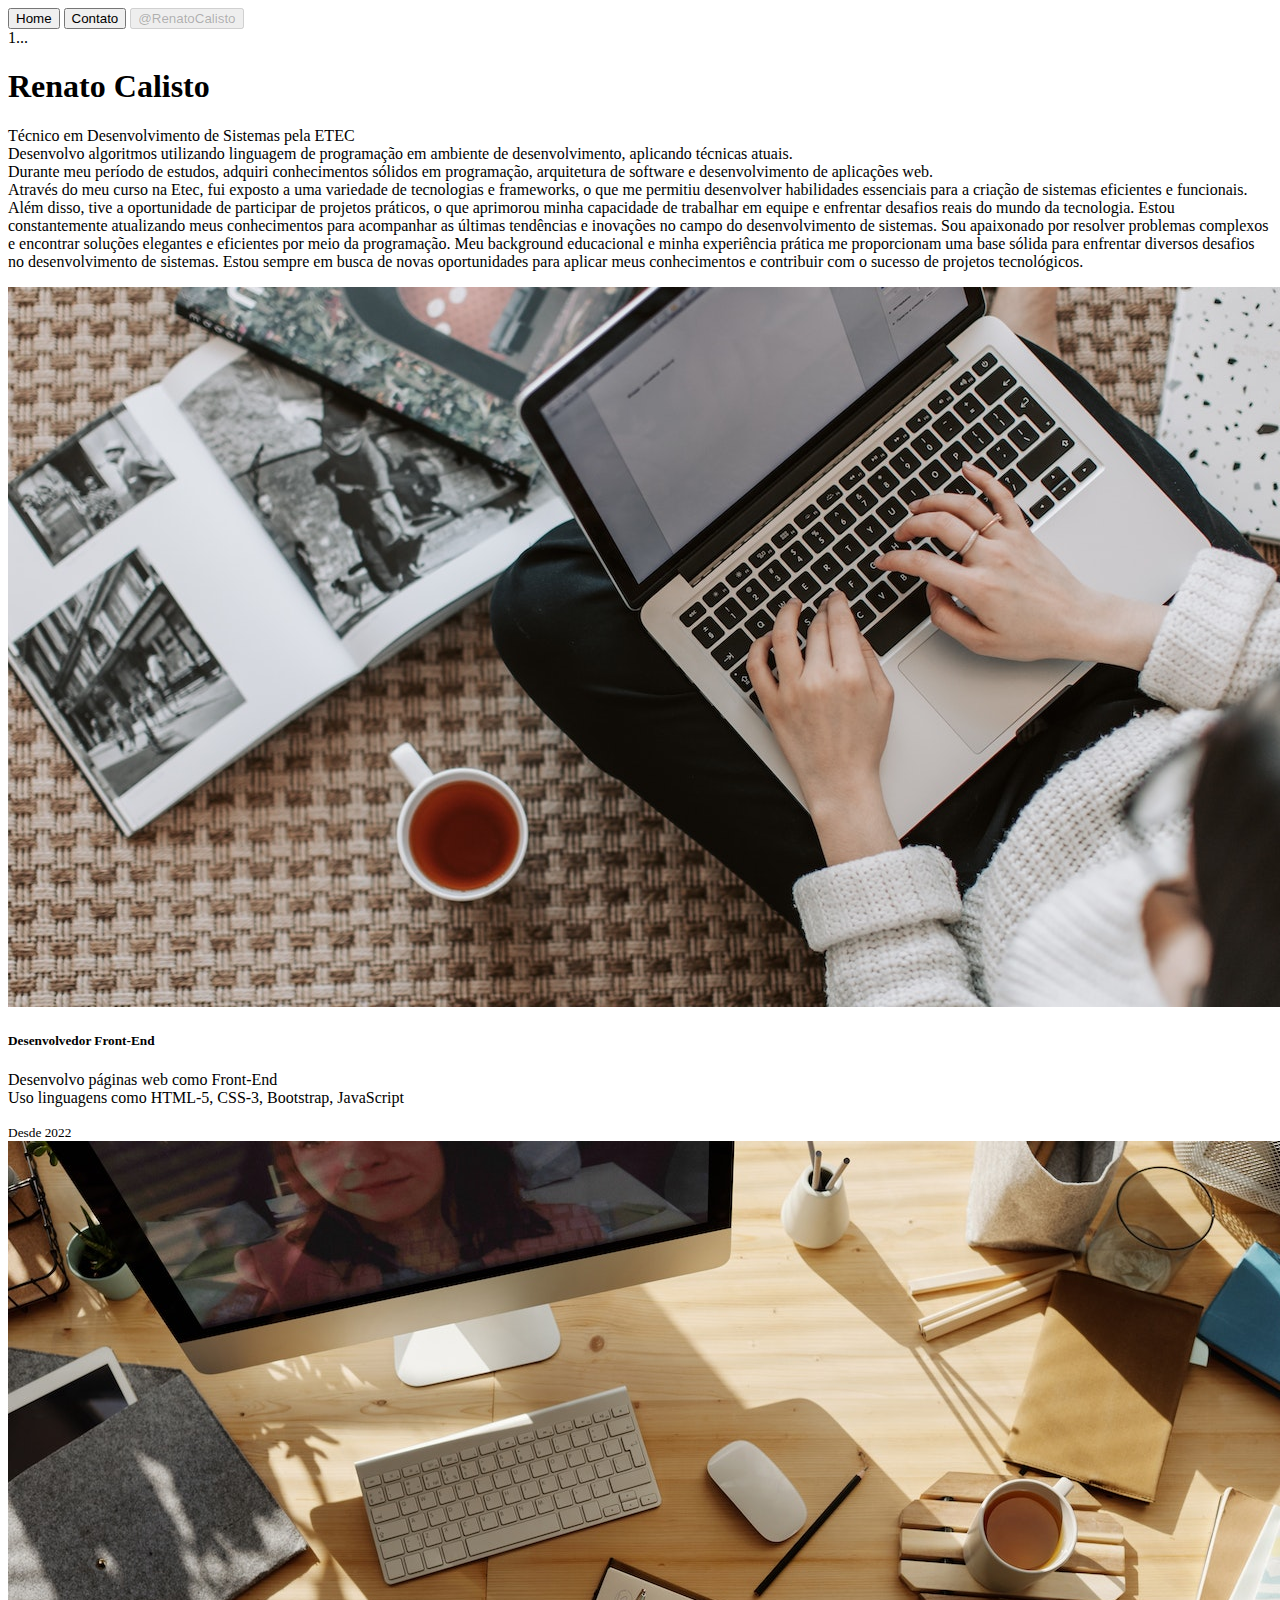
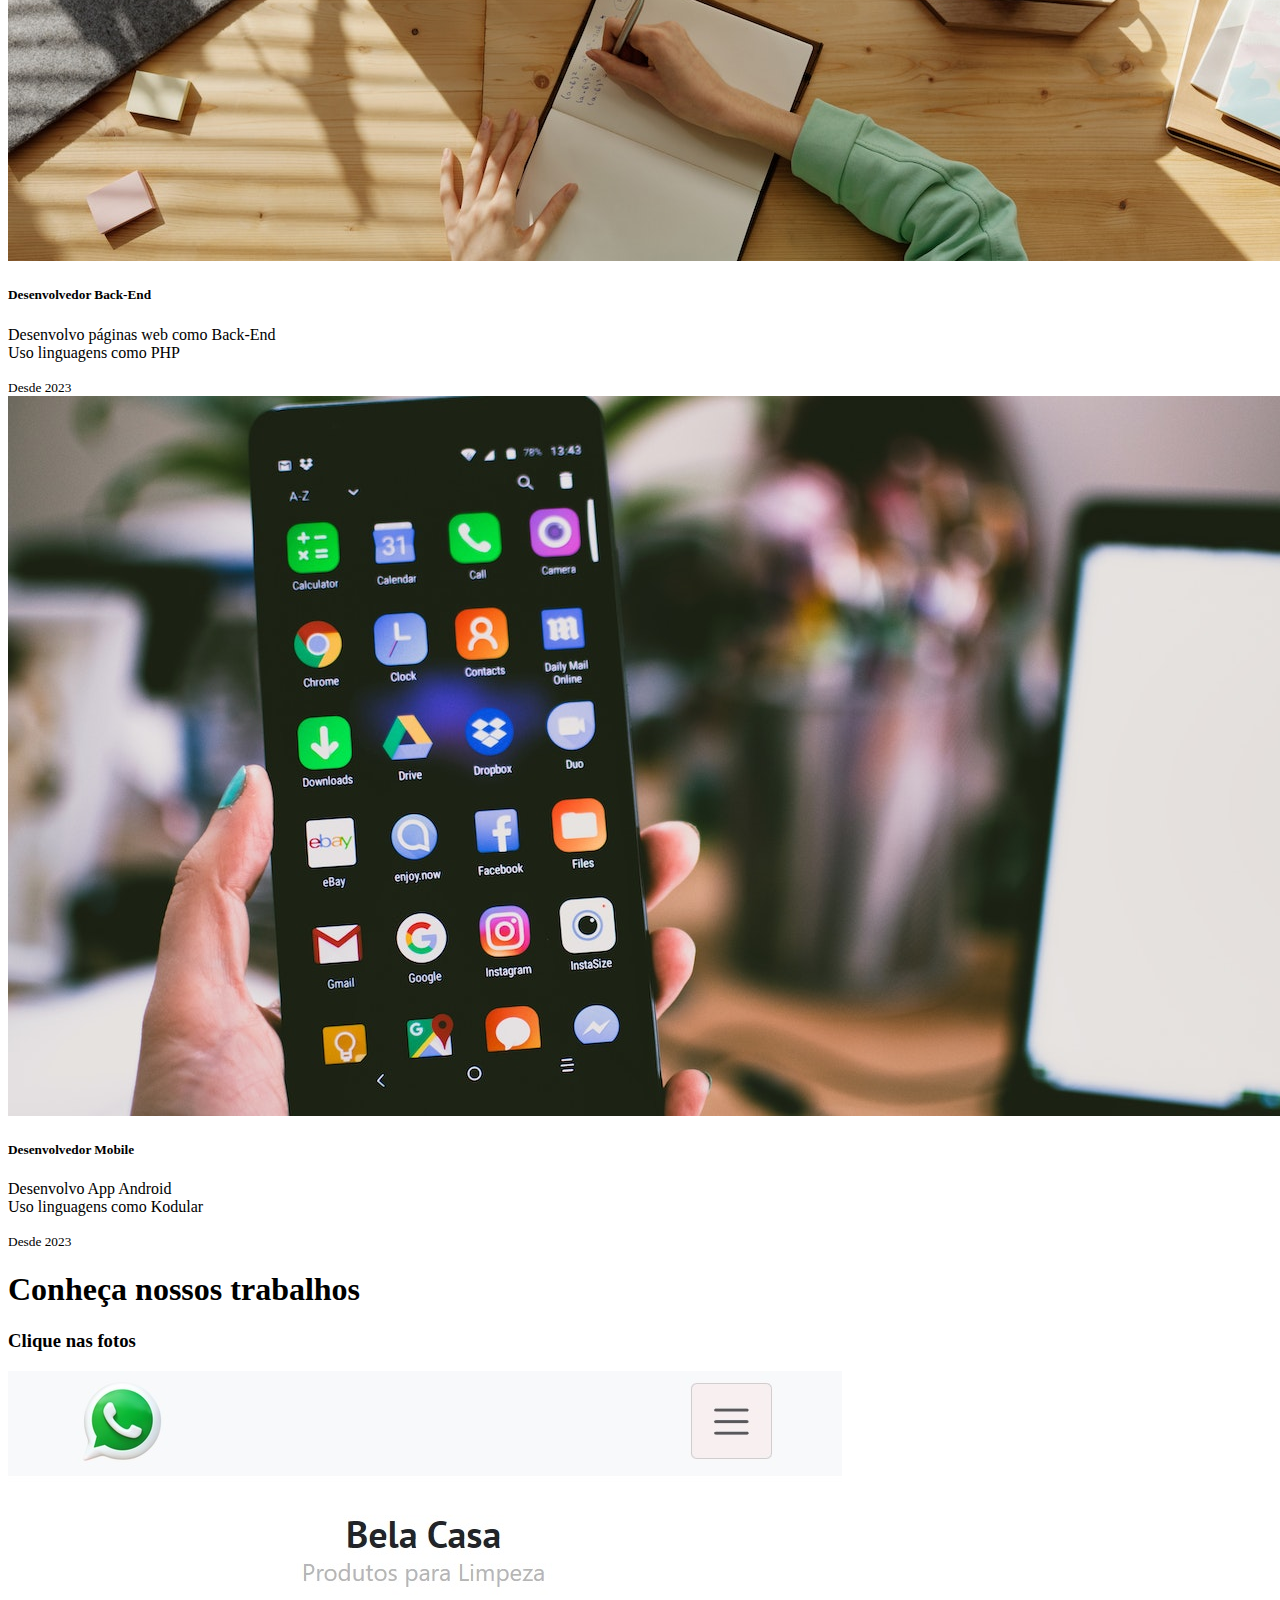
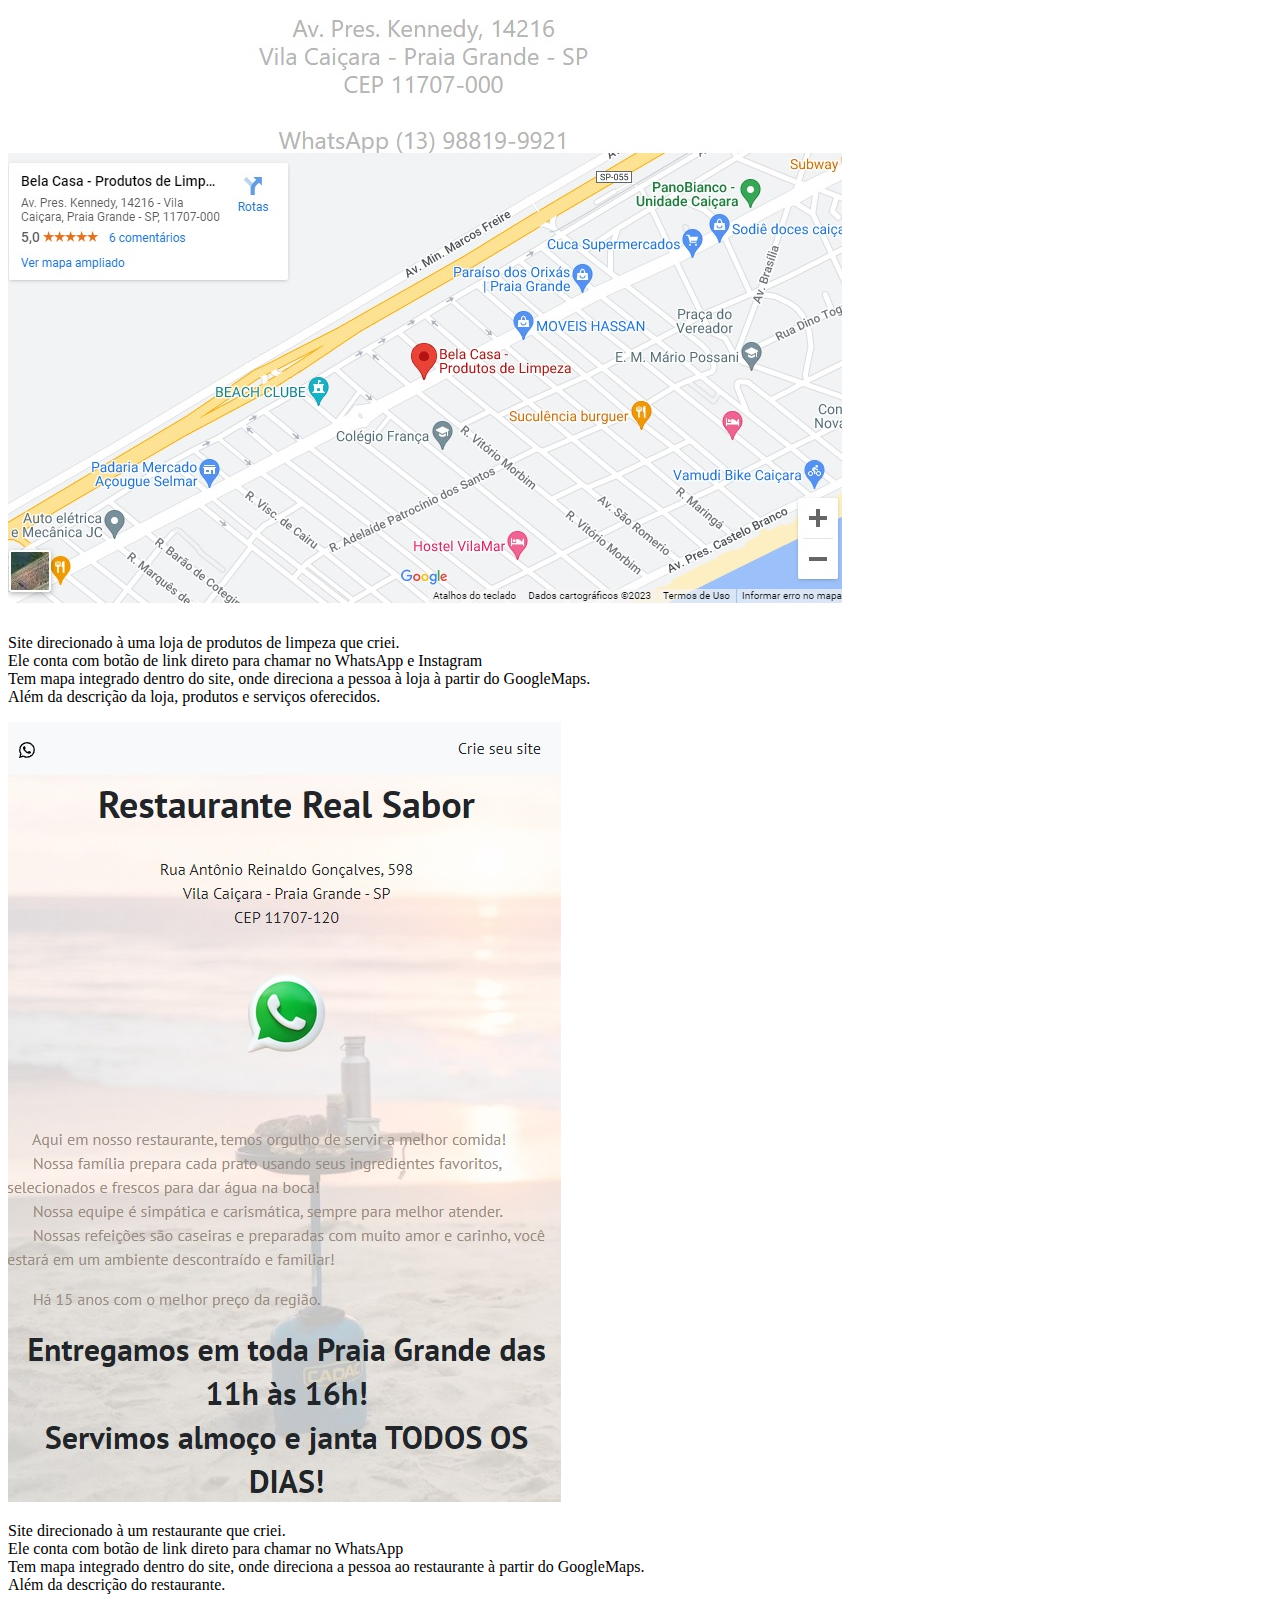
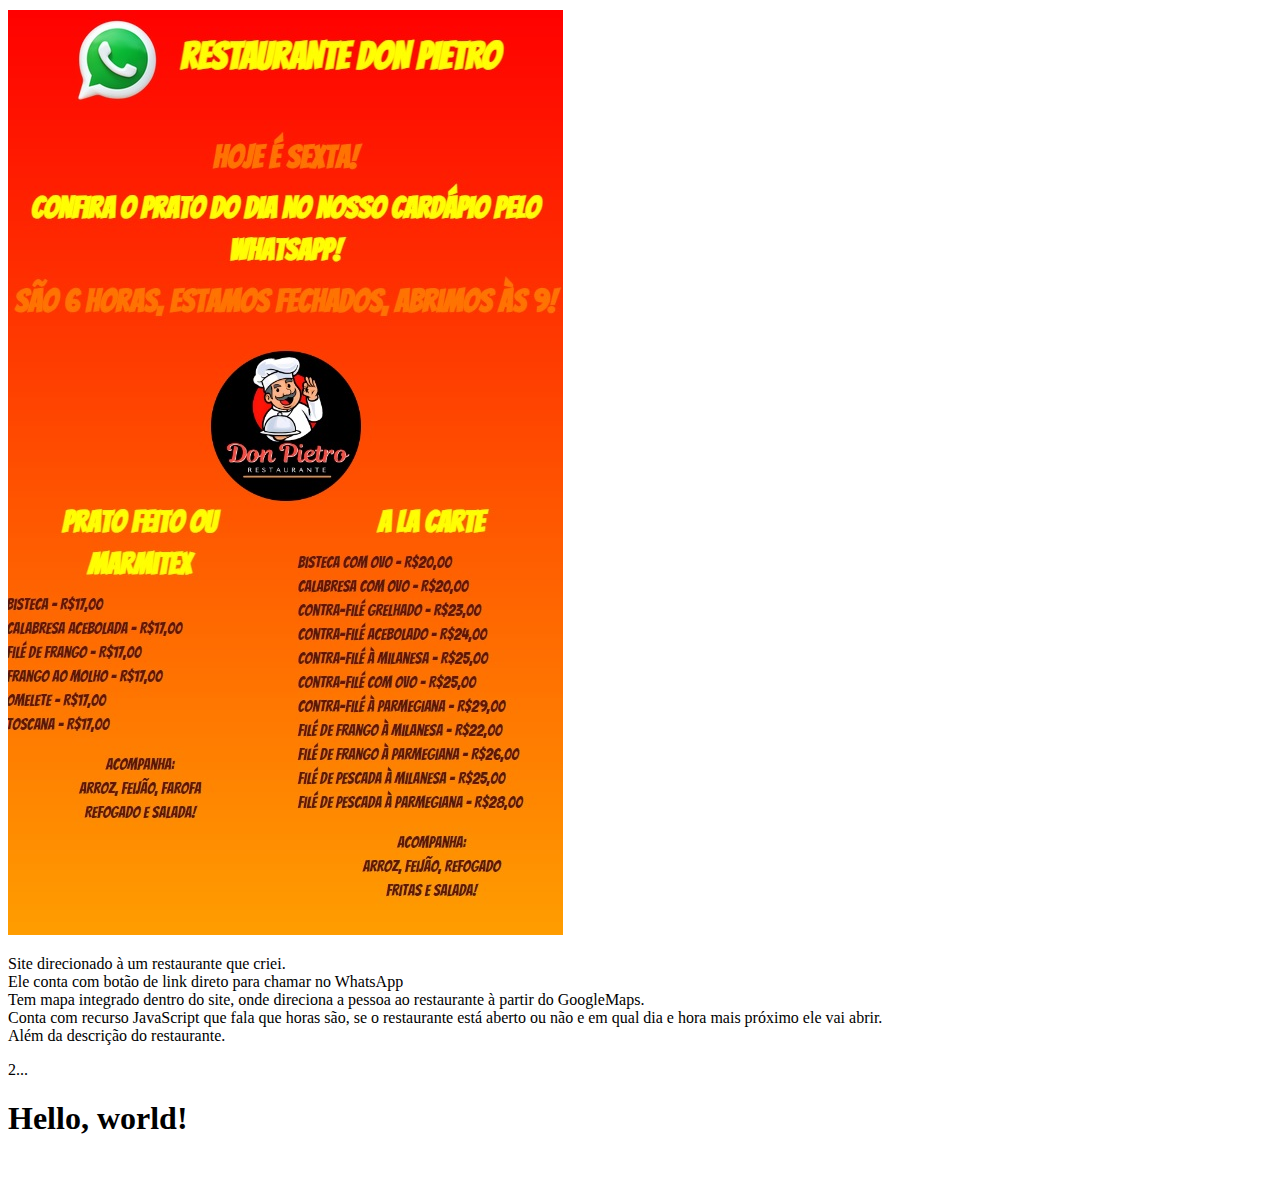
==== Projeto 1/index.html @ 55fca0d0 "Inicio do projeto" ====
<!doctype html>
<html lang="en">
  <head>
    <meta charset="utf-8">
    <meta name="viewport" content="width=device-width, initial-scale=1">
    <title>Portfólio - Renato Calisto</title>
    <link rel="shortcut icon" href="img/favicon.svg" type="image/x-icon">
    <link href="https://cdn.jsdelivr.net/npm/bootstrap@5.3.0/dist/css/bootstrap.min.css" rel="stylesheet" integrity="sha384-9ndCyUaIbzAi2FUVXJi0CjmCapSmO7SnpJef0486qhLnuZ2cdeRhO02iuK6FUUVM" crossorigin="anonymous">

<script src="https://cdnjs.cloudflare.com/ajax/libs/bootstrap/5.3.0/js/bootstrap.bundle.min.js"></script>


  </head>
  <body>



    <nav>
        <div class="nav nav-tabs" id="nav-tab" role="tablist">
          <button class="nav-link active" id="nav-home-tab" data-bs-toggle="tab" data-bs-target="#nav-home" type="button" role="tab" aria-controls="nav-home" aria-selected="true">Home</button>

          <button class="nav-link" id="nav-contact-tab" data-bs-toggle="tab" data-bs-target="#nav-contact" type="button" role="tab" aria-controls="nav-contact" aria-selected="false">Contato</button>
          <button class="nav-link" id="nav-disabled-tab" data-bs-toggle="tab" data-bs-target="#nav-disabled" type="button" role="tab" aria-controls="nav-disabled" aria-selected="false" disabled>@RenatoCalisto</button>
        </div>
      </nav>
      
      
      
      
      <div class="tab-content" id="nav-tabContent">
        <div class="tab-pane fade show active" id="nav-home" role="tabpanel" aria-labelledby="nav-home-tab" tabindex="0">1...


            
            <h1 class="text-center">
                Renato Calisto
            </h1>
                
                <p class="text-center">Técnico em Desenvolvimento de Sistemas pela ETEC <br>
                    Desenvolvo algoritmos utilizando linguagem de programação em ambiente de desenvolvimento, aplicando técnicas atuais. <br>
                    Durante meu período de estudos, adquiri conhecimentos sólidos em programação, arquitetura de software e desenvolvimento de aplicações web. <br>

Através do meu curso na Etec, fui exposto a uma variedade de tecnologias e frameworks, o que me permitiu desenvolver habilidades essenciais para a criação de sistemas eficientes e funcionais. Além disso, tive a oportunidade de participar de projetos práticos, o que aprimorou minha capacidade de trabalhar em equipe e enfrentar desafios reais do mundo da tecnologia.

Estou constantemente atualizando meus conhecimentos para acompanhar as últimas tendências e inovações no campo do desenvolvimento de sistemas. Sou apaixonado por resolver problemas complexos e encontrar soluções elegantes e eficientes por meio da programação.

Meu background educacional e minha experiência prática me proporcionam uma base sólida para enfrentar diversos desafios no desenvolvimento de sistemas. Estou sempre em busca de novas oportunidades para aplicar meus conhecimentos e contribuir com o sucesso de projetos tecnológicos.
                
                
                
                </p>

           
           
           
           
           
           
           
           
           
           
           
           
           
           
           
           
           
           
            <div class="row row-cols-1 row-cols-md-3 g-4">

                <div class="col">
                  <div class="card h-100">
                    <img src="img/Dev_FrontEnd.jpg" class="card-img-top" alt="Imagem de um FrontEnd developer">
                    <div class="card-body">
                      <h5 class="card-title text-center">Desenvolvedor Front-End</h5>
                      <p class="card-text text-center">Desenvolvo páginas web como Front-End <br>
                      Uso linguagens como HTML-5, CSS-3, Bootstrap, JavaScript</p>
                    </div>
                    <div class="card-footer text-center">
                      <small class="text-body-secondary">Desde 2022</small>
                    </div>
                  </div>
                </div>

                <div class="col">
                  <div class="card h-100">
                    <img src="img/Dev_BackEnd.jpg" class="card-img-top" alt="Imagem de um BackEnd developer">
                    <div class="card-body">
                      <h5 class="card-title text-center">Desenvolvedor Back-End</h5>
                      <p class="card-text text-center">Desenvolvo páginas web como Back-End <br>
                      Uso linguagens como PHP</p>
                    </div>
                    <div class="card-footer text-center">
                      <small class="text-body-secondary ">Desde 2023</small>
                    </div>
                  </div>
                </div>

                <div class="col">
                  <div class="card h-100">
                    <img src="img/Dev_Mobile.jpg" class="card-img-top" alt="Imagem de um Android developer">
                    <div class="card-body">
                      <h5 class="card-title text-center">Desenvolvedor Mobile</h5>
                      <p class="card-text text-center">Desenvolvo App Android <br>
                      Uso linguagens como Kodular</p>
                    </div>
                    <div class="card-footer text-center">
                      <small class="text-body-secondary">Desde 2023</small>
                    </div>
                  </div>
                </div>

              </div>
        
        













              <div class="container">
                <div class="text-center">
                                        <h1 class="title">Conheça nossos trabalhos</h1>
                                        <h3 class="text-black-50 bg-white">Clique nas fotos</h3>
                </div>
            </div>
        
        
        
              <section id="features" class="section feature">
                <div class="container">
                    <div class="row">
                        <div class="col-12">
                            <div class="row">

                                <div class="col-12 col-md-4">
                                    <div class="single-feature text-center text-lg-left ">
                                        <a href="https://belacasaprodutosdelimpeza.vercel.app/"><img src="img/BelaCasa.jpg" alt="foto da home-page do site de produtos de limpeza da empresa Bela Casa" class="img-fluid feature-img" ></a>
                                        <div class="space-md"></div>
                                        <div class="space-sm"></div>
                                        <p class="lead">
                                            Site direcionado à uma loja de produtos de limpeza que criei. <br>
                                            Ele conta com botão de link direto para chamar no WhatsApp e Instagram<br>
                                            Tem mapa integrado dentro do site, onde direciona a pessoa à loja à partir do GoogleMaps. <br>
                                            Além da descrição da loja, produtos e serviços oferecidos.
                                        </p>
                                    </div>
                                </div>

                                <div class="col-12 col-md-4">
                                    <div class="single-feature text-center text-lg-left">
                                        <a href="https://restauranterealsabor.vercel.app/"><img src="img/RealSabor.jpg" alt="foto da home-page do site do restaurante Real Sabor" class="img-fluid feature-img" ></a>
                                        <div class="space-md"></div>
                                        <div class="space-sm"></div>
                                        <p class="lead">
                                            Site direcionado à um restaurante que criei. <br>
                                            Ele conta com botão de link direto para chamar no WhatsApp<br>
                                            Tem mapa integrado dentro do site, onde direciona a pessoa ao restaurante à partir do GoogleMaps. <br>
                                            Além da descrição do restaurante.
                                        </p>
                                    </div>
                                </div>

                                <div class="col-12 col-md-4">
                                    <div class="single-feature text-center text-lg-left">
                                        <a href="https://restaurante-don-pietro.vercel.app/"><img src="img/DonPietro.jpg" alt="foto da home-page do site do restaurante Don Pietro" class="img-fluid feature-img" ></a>
                                        <div class="space-md"></div>
                                        <div class="space-sm"></div>
                                        <p class="lead">
                                            Site direcionado à um restaurante que criei. <br>
                                            Ele conta com botão de link direto para chamar no WhatsApp<br>
                                            Tem mapa integrado dentro do site, onde direciona a pessoa ao restaurante à partir do GoogleMaps. <br>
                                            Conta com recurso JavaScript que fala que horas são, se o restaurante está aberto ou não e em qual dia e hora mais próximo ele vai abrir. <br>
                                            Além da descrição do restaurante.
                                        </p>
                                    </div>
                                </div>
                                

                            </div>
                        </div>    
                    </div>        
                <div class="space-md"></div>
                </div>
            </section>

        
        
        





























            
            
        </div>

        <div class="tab-pane fade" id="nav-contact" role="tabpanel" aria-labelledby="nav-contact-tab" tabindex="0">2...</div>
        <div class="tab-pane fade" id="nav-disabled" role="tabpanel" aria-labelledby="nav-disabled-tab" tabindex="0"></div>
      </div>












    <h1>Hello, world!</h1>

<br>














    <script src="https://cdn.jsdelivr.net/npm/bootstrap@5.3.0/dist/js/bootstrap.bundle.min.js" integrity="sha384-geWF76RCwLtnZ8qwWowPQNguL3RmwHVBC9FhGdlKrxdiJJigb/j/68SIy3Te4Bkz" crossorigin="anonymous"></script>
  </body>
</html>
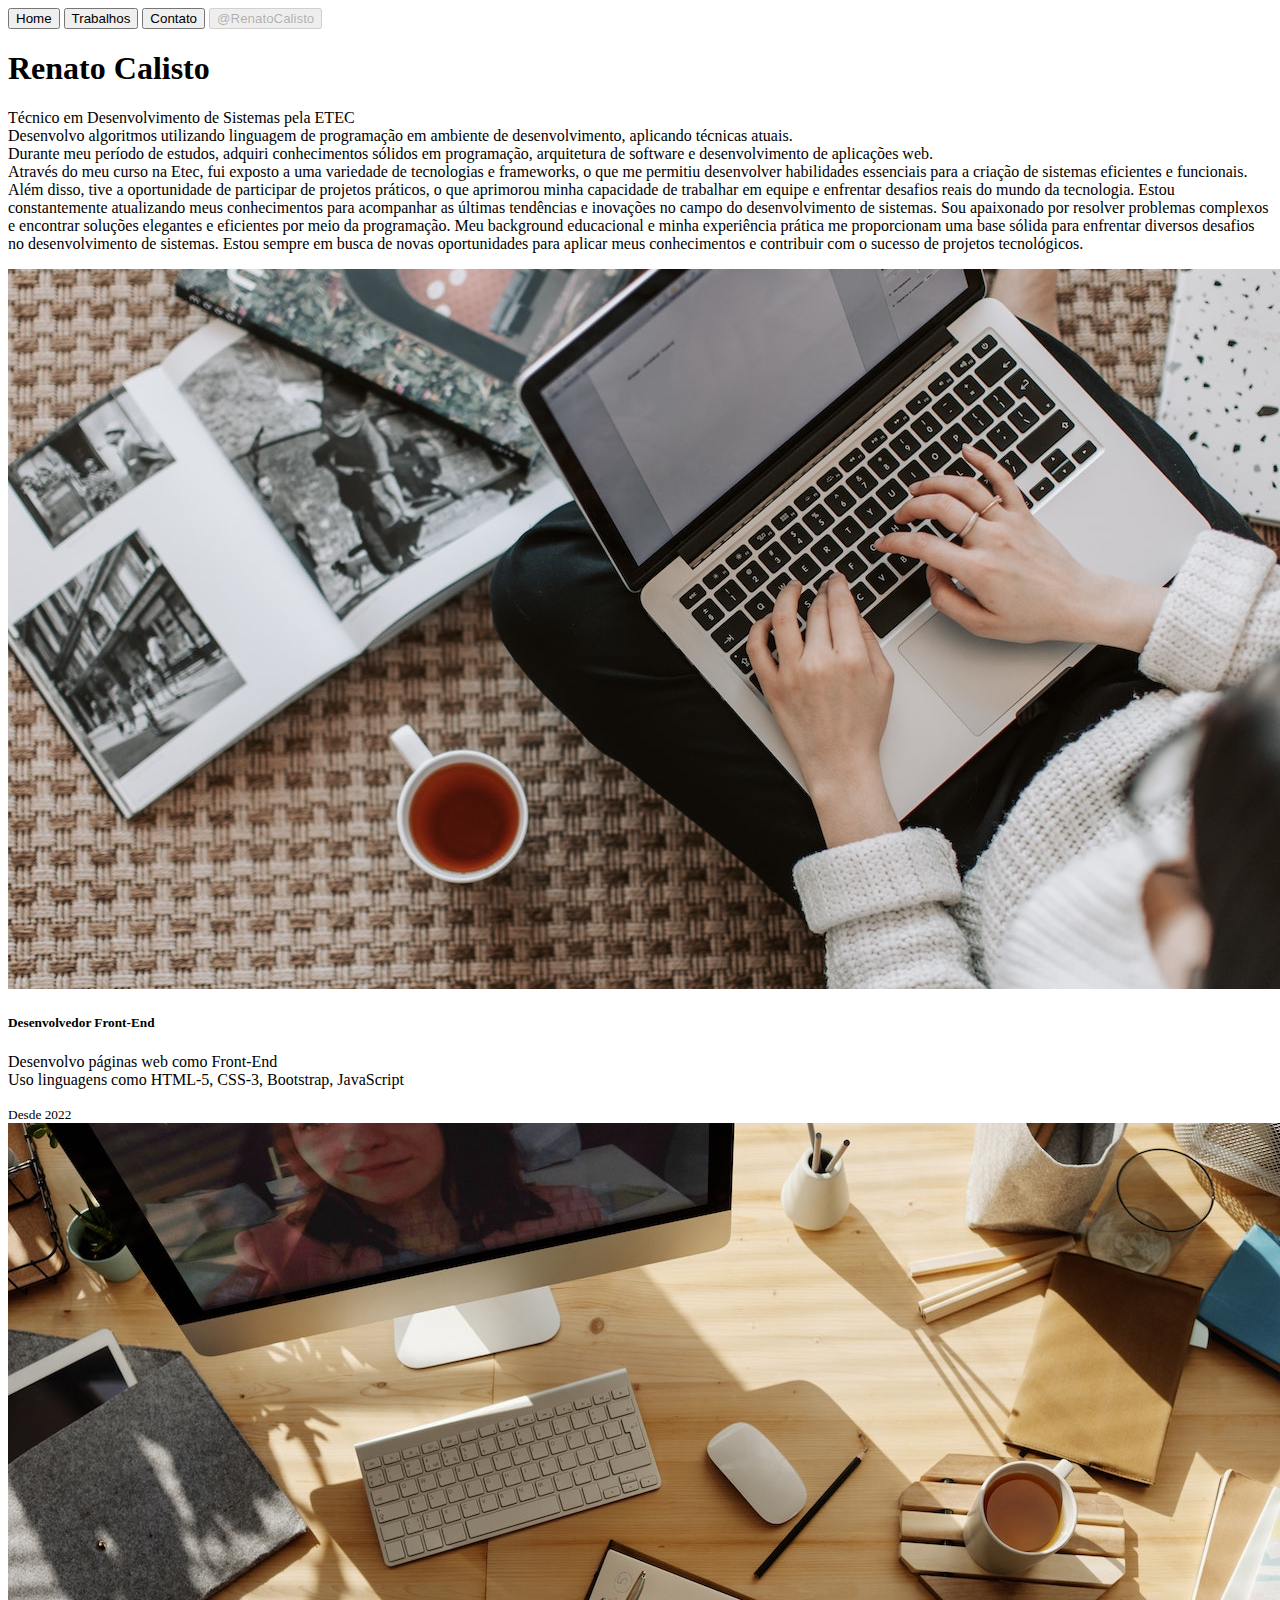
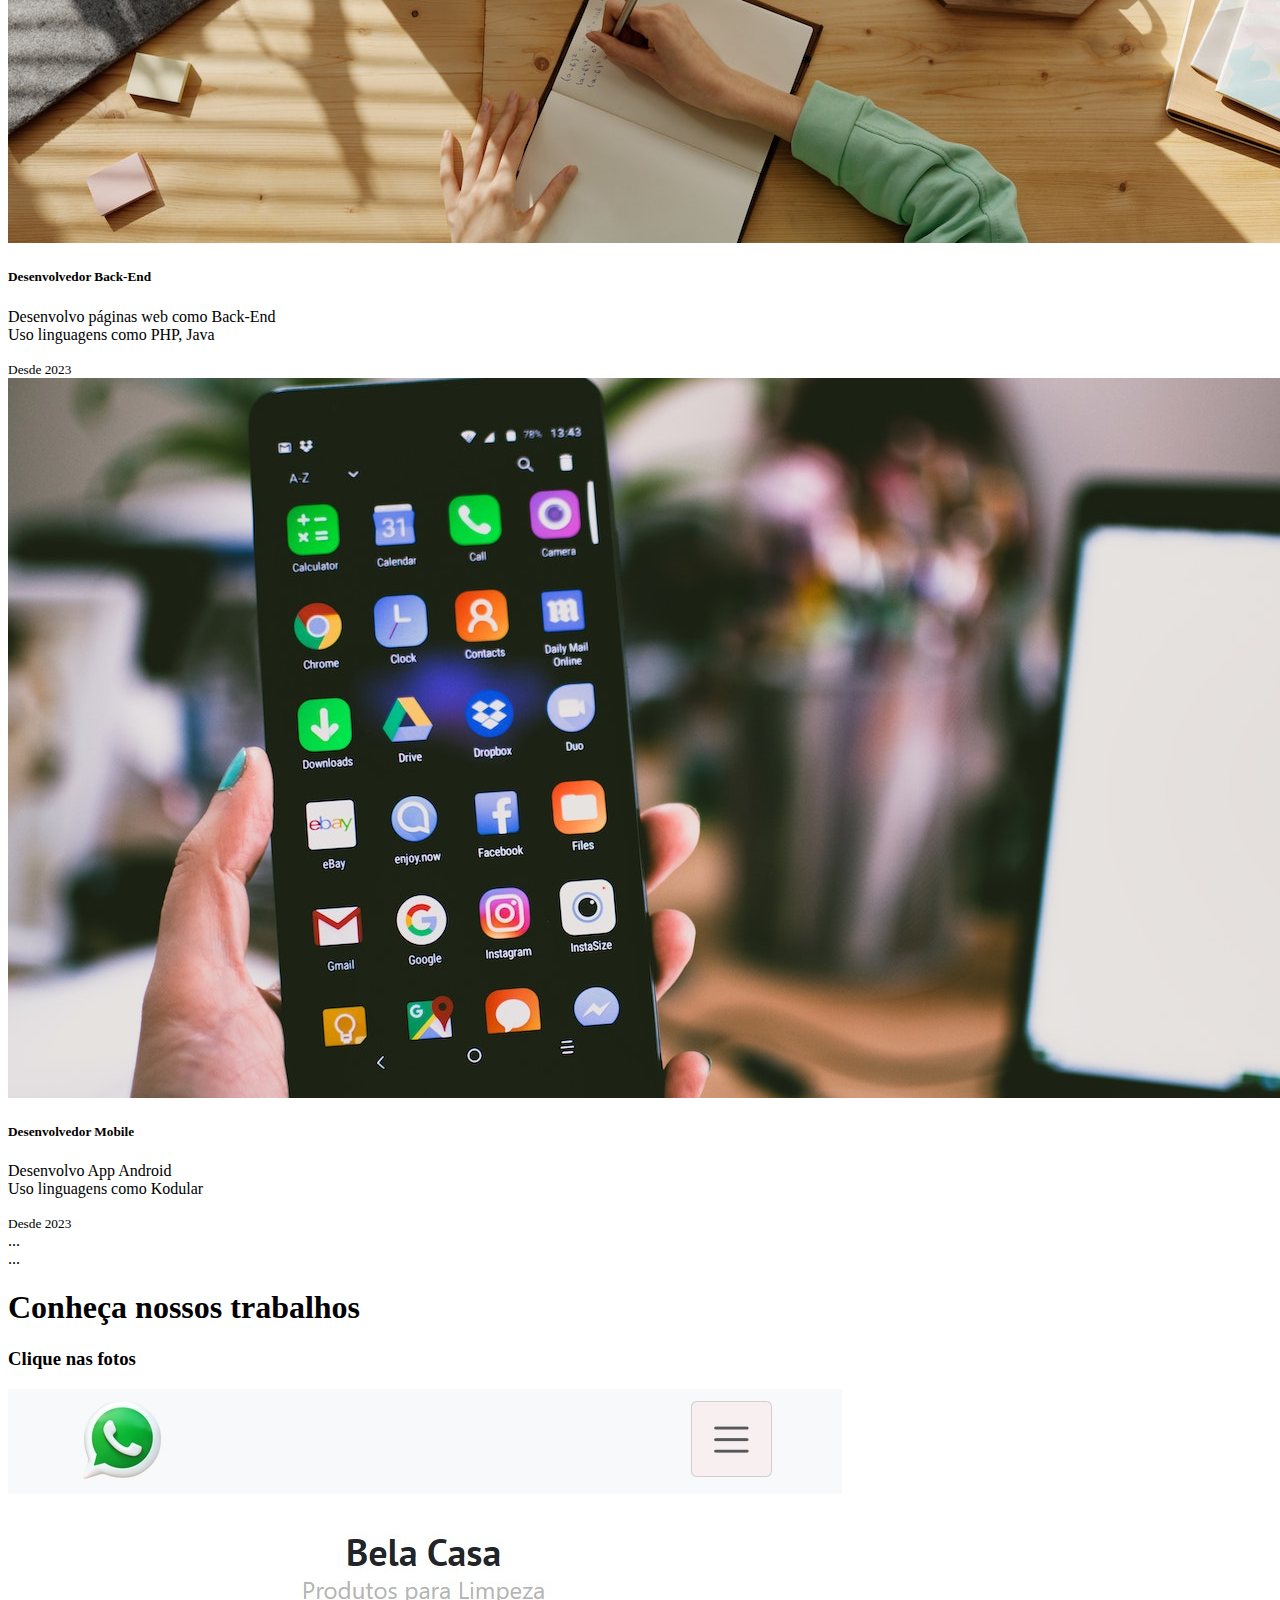
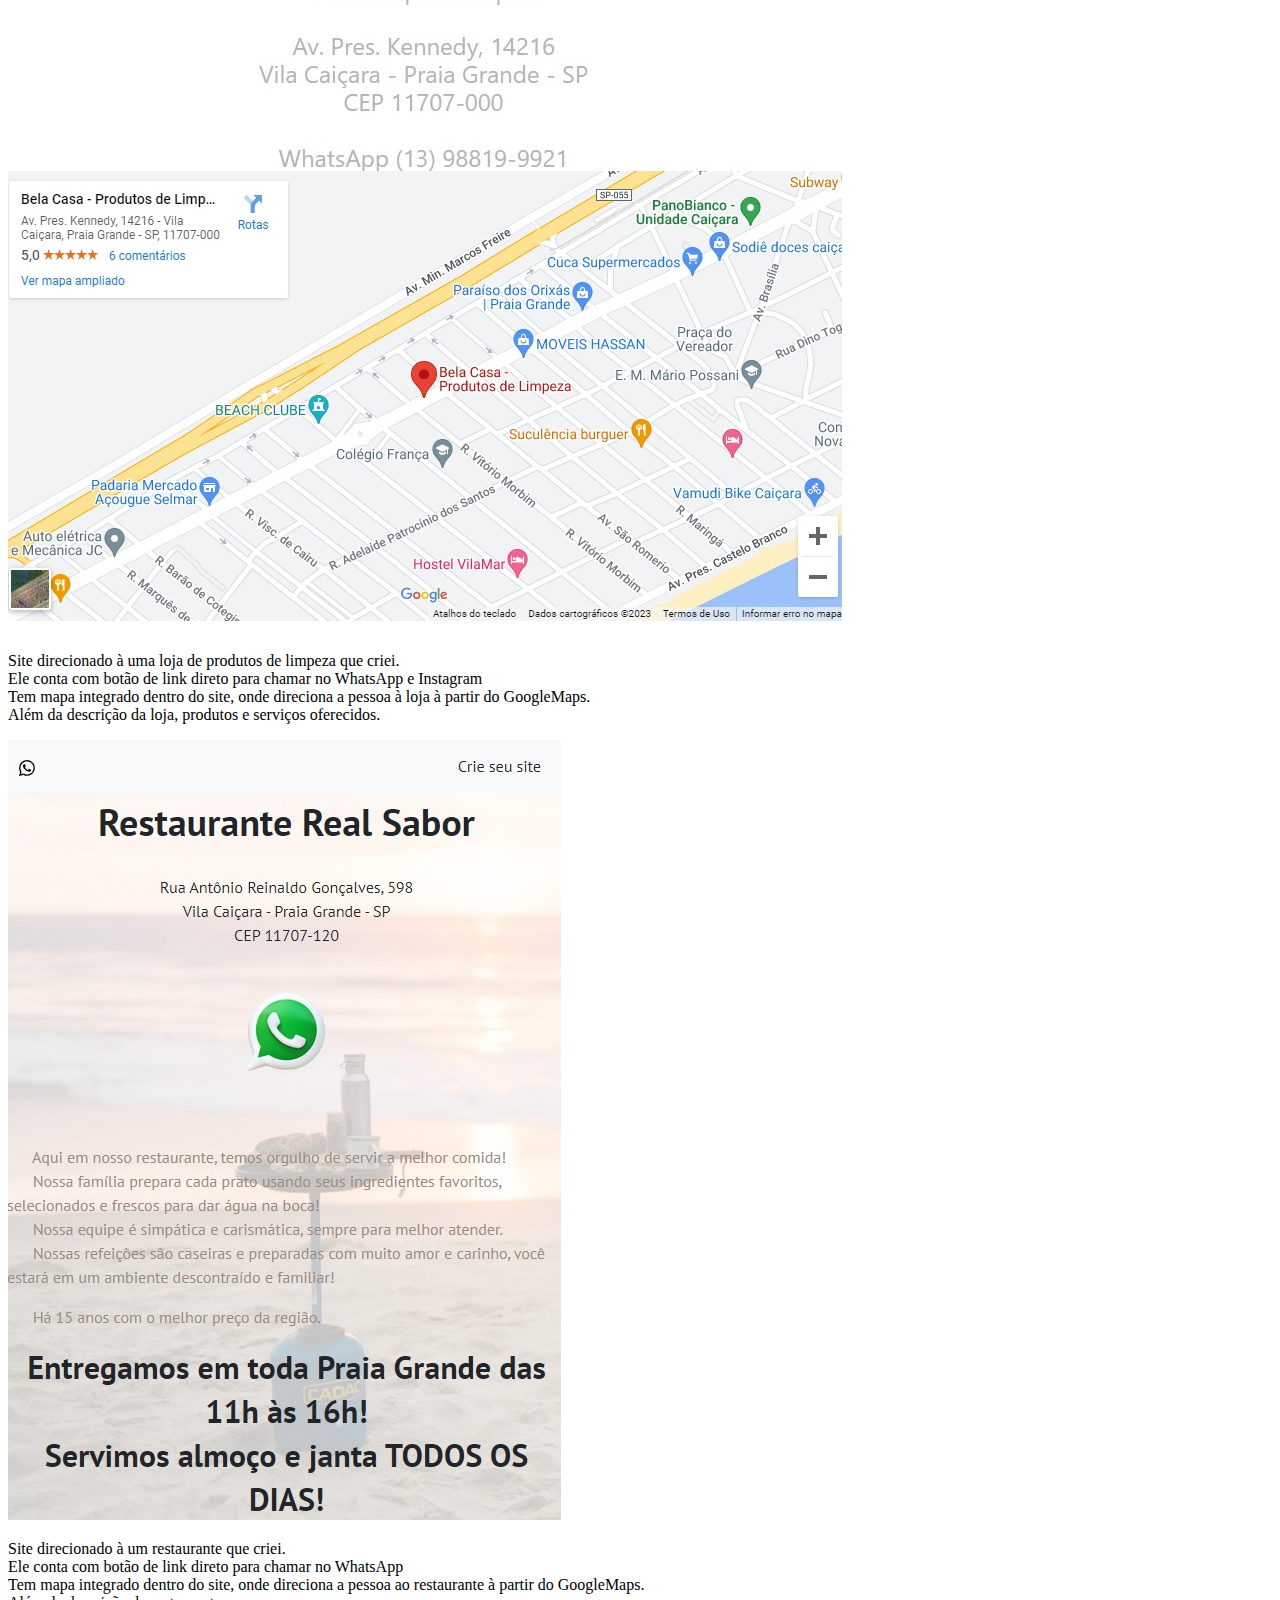
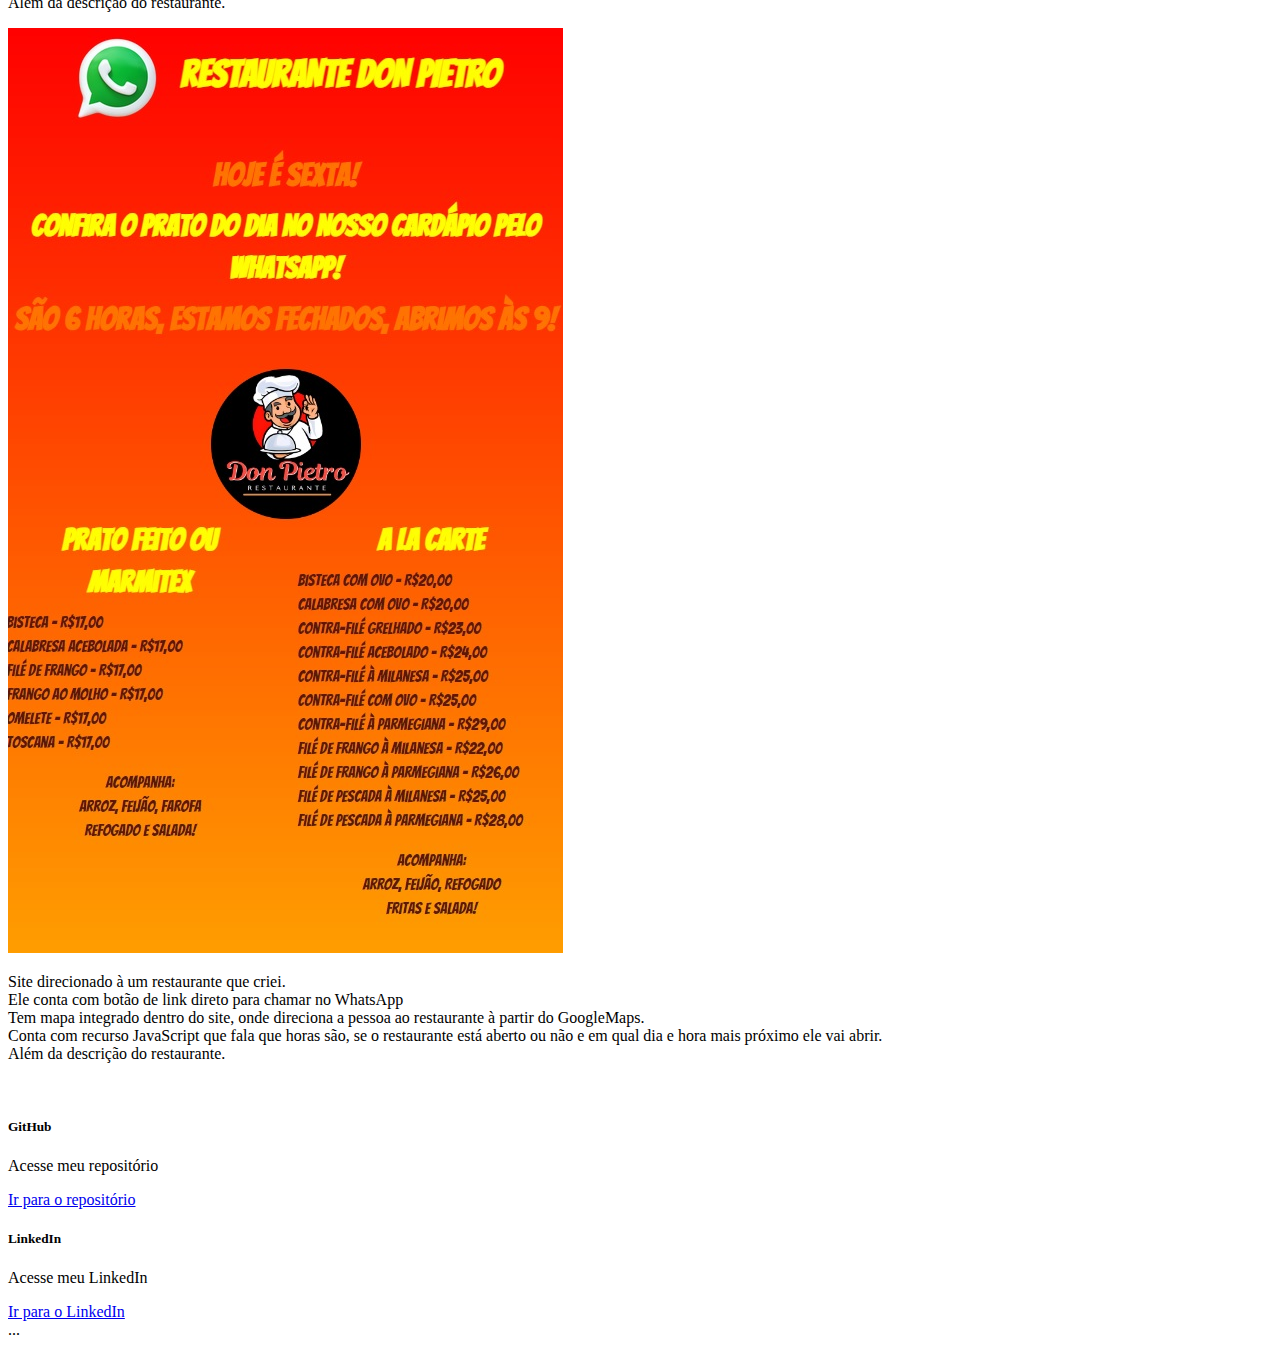
==== commit 285cd15e: "Add files via upload" ====
--- a/Projeto 1/index.html
+++ b/Projeto 1/index.html
@@ -1,267 +1,256 @@
-<!doctype html>
-<html lang="en">
-  <head>
-    <meta charset="utf-8">
-    <meta name="viewport" content="width=device-width, initial-scale=1">
-    <title>Portfólio - Renato Calisto</title>
-    <link rel="shortcut icon" href="img/favicon.svg" type="image/x-icon">
-    <link href="https://cdn.jsdelivr.net/npm/bootstrap@5.3.0/dist/css/bootstrap.min.css" rel="stylesheet" integrity="sha384-9ndCyUaIbzAi2FUVXJi0CjmCapSmO7SnpJef0486qhLnuZ2cdeRhO02iuK6FUUVM" crossorigin="anonymous">
-
-<script src="https://cdnjs.cloudflare.com/ajax/libs/bootstrap/5.3.0/js/bootstrap.bundle.min.js"></script>
-
-
-  </head>
-  <body>
-
-
-
-    <nav>
-        <div class="nav nav-tabs" id="nav-tab" role="tablist">
-          <button class="nav-link active" id="nav-home-tab" data-bs-toggle="tab" data-bs-target="#nav-home" type="button" role="tab" aria-controls="nav-home" aria-selected="true">Home</button>
-
-          <button class="nav-link" id="nav-contact-tab" data-bs-toggle="tab" data-bs-target="#nav-contact" type="button" role="tab" aria-controls="nav-contact" aria-selected="false">Contato</button>
-          <button class="nav-link" id="nav-disabled-tab" data-bs-toggle="tab" data-bs-target="#nav-disabled" type="button" role="tab" aria-controls="nav-disabled" aria-selected="false" disabled>@RenatoCalisto</button>
-        </div>
-      </nav>
-      
-      
-      
-      
-      <div class="tab-content" id="nav-tabContent">
-        <div class="tab-pane fade show active" id="nav-home" role="tabpanel" aria-labelledby="nav-home-tab" tabindex="0">1...
-
-
-            
-            <h1 class="text-center">
-                Renato Calisto
-            </h1>
-                
-                <p class="text-center">Técnico em Desenvolvimento de Sistemas pela ETEC <br>
-                    Desenvolvo algoritmos utilizando linguagem de programação em ambiente de desenvolvimento, aplicando técnicas atuais. <br>
-                    Durante meu período de estudos, adquiri conhecimentos sólidos em programação, arquitetura de software e desenvolvimento de aplicações web. <br>
-
-Através do meu curso na Etec, fui exposto a uma variedade de tecnologias e frameworks, o que me permitiu desenvolver habilidades essenciais para a criação de sistemas eficientes e funcionais. Além disso, tive a oportunidade de participar de projetos práticos, o que aprimorou minha capacidade de trabalhar em equipe e enfrentar desafios reais do mundo da tecnologia.
-
-Estou constantemente atualizando meus conhecimentos para acompanhar as últimas tendências e inovações no campo do desenvolvimento de sistemas. Sou apaixonado por resolver problemas complexos e encontrar soluções elegantes e eficientes por meio da programação.
-
-Meu background educacional e minha experiência prática me proporcionam uma base sólida para enfrentar diversos desafios no desenvolvimento de sistemas. Estou sempre em busca de novas oportunidades para aplicar meus conhecimentos e contribuir com o sucesso de projetos tecnológicos.
-                
-                
-                
-                </p>
-
-           
-           
-           
-           
-           
-           
-           
-           
-           
-           
-           
-           
-           
-           
-           
-           
-           
-           
-            <div class="row row-cols-1 row-cols-md-3 g-4">
-
-                <div class="col">
-                  <div class="card h-100">
-                    <img src="img/Dev_FrontEnd.jpg" class="card-img-top" alt="Imagem de um FrontEnd developer">
-                    <div class="card-body">
-                      <h5 class="card-title text-center">Desenvolvedor Front-End</h5>
-                      <p class="card-text text-center">Desenvolvo páginas web como Front-End <br>
-                      Uso linguagens como HTML-5, CSS-3, Bootstrap, JavaScript</p>
-                    </div>
-                    <div class="card-footer text-center">
-                      <small class="text-body-secondary">Desde 2022</small>
-                    </div>
-                  </div>
-                </div>
-
-                <div class="col">
-                  <div class="card h-100">
-                    <img src="img/Dev_BackEnd.jpg" class="card-img-top" alt="Imagem de um BackEnd developer">
-                    <div class="card-body">
-                      <h5 class="card-title text-center">Desenvolvedor Back-End</h5>
-                      <p class="card-text text-center">Desenvolvo páginas web como Back-End <br>
-                      Uso linguagens como PHP</p>
-                    </div>
-                    <div class="card-footer text-center">
-                      <small class="text-body-secondary ">Desde 2023</small>
-                    </div>
-                  </div>
-                </div>
-
-                <div class="col">
-                  <div class="card h-100">
-                    <img src="img/Dev_Mobile.jpg" class="card-img-top" alt="Imagem de um Android developer">
-                    <div class="card-body">
-                      <h5 class="card-title text-center">Desenvolvedor Mobile</h5>
-                      <p class="card-text text-center">Desenvolvo App Android <br>
-                      Uso linguagens como Kodular</p>
-                    </div>
-                    <div class="card-footer text-center">
-                      <small class="text-body-secondary">Desde 2023</small>
-                    </div>
-                  </div>
-                </div>
-
-              </div>
-        
-        
-
-
-
-
-
-
-
-
-
-
-
-
-
-              <div class="container">
-                <div class="text-center">
-                                        <h1 class="title">Conheça nossos trabalhos</h1>
-                                        <h3 class="text-black-50 bg-white">Clique nas fotos</h3>
-                </div>
-            </div>
-        
-        
-        
-              <section id="features" class="section feature">
-                <div class="container">
-                    <div class="row">
-                        <div class="col-12">
-                            <div class="row">
-
-                                <div class="col-12 col-md-4">
-                                    <div class="single-feature text-center text-lg-left ">
-                                        <a href="https://belacasaprodutosdelimpeza.vercel.app/"><img src="img/BelaCasa.jpg" alt="foto da home-page do site de produtos de limpeza da empresa Bela Casa" class="img-fluid feature-img" ></a>
-                                        <div class="space-md"></div>
-                                        <div class="space-sm"></div>
-                                        <p class="lead">
-                                            Site direcionado à uma loja de produtos de limpeza que criei. <br>
-                                            Ele conta com botão de link direto para chamar no WhatsApp e Instagram<br>
-                                            Tem mapa integrado dentro do site, onde direciona a pessoa à loja à partir do GoogleMaps. <br>
-                                            Além da descrição da loja, produtos e serviços oferecidos.
-                                        </p>
-                                    </div>
-                                </div>
-
-                                <div class="col-12 col-md-4">
-                                    <div class="single-feature text-center text-lg-left">
-                                        <a href="https://restauranterealsabor.vercel.app/"><img src="img/RealSabor.jpg" alt="foto da home-page do site do restaurante Real Sabor" class="img-fluid feature-img" ></a>
-                                        <div class="space-md"></div>
-                                        <div class="space-sm"></div>
-                                        <p class="lead">
-                                            Site direcionado à um restaurante que criei. <br>
-                                            Ele conta com botão de link direto para chamar no WhatsApp<br>
-                                            Tem mapa integrado dentro do site, onde direciona a pessoa ao restaurante à partir do GoogleMaps. <br>
-                                            Além da descrição do restaurante.
-                                        </p>
-                                    </div>
-                                </div>
-
-                                <div class="col-12 col-md-4">
-                                    <div class="single-feature text-center text-lg-left">
-                                        <a href="https://restaurante-don-pietro.vercel.app/"><img src="img/DonPietro.jpg" alt="foto da home-page do site do restaurante Don Pietro" class="img-fluid feature-img" ></a>
-                                        <div class="space-md"></div>
-                                        <div class="space-sm"></div>
-                                        <p class="lead">
-                                            Site direcionado à um restaurante que criei. <br>
-                                            Ele conta com botão de link direto para chamar no WhatsApp<br>
-                                            Tem mapa integrado dentro do site, onde direciona a pessoa ao restaurante à partir do GoogleMaps. <br>
-                                            Conta com recurso JavaScript que fala que horas são, se o restaurante está aberto ou não e em qual dia e hora mais próximo ele vai abrir. <br>
-                                            Além da descrição do restaurante.
-                                        </p>
-                                    </div>
-                                </div>
-                                
-
-                            </div>
-                        </div>    
-                    </div>        
-                <div class="space-md"></div>
-                </div>
-            </section>
-
-        
-        
-        
-
-
-
-
-
-
-
-
-
-
-
-
-
-
-
-
-
-
-
-
-
-
-
-
-
-
-
-
-
-            
-            
-        </div>
-
-        <div class="tab-pane fade" id="nav-contact" role="tabpanel" aria-labelledby="nav-contact-tab" tabindex="0">2...</div>
-        <div class="tab-pane fade" id="nav-disabled" role="tabpanel" aria-labelledby="nav-disabled-tab" tabindex="0"></div>
-      </div>
-
-
-
-
-
-
-
-
-
-
-
-
-    <h1>Hello, world!</h1>
-
-<br>
-
-
-
-
-
-
-
-
-
-
-
-
-
-
-    <script src="https://cdn.jsdelivr.net/npm/bootstrap@5.3.0/dist/js/bootstrap.bundle.min.js" integrity="sha384-geWF76RCwLtnZ8qwWowPQNguL3RmwHVBC9FhGdlKrxdiJJigb/j/68SIy3Te4Bkz" crossorigin="anonymous"></script>
-  </body>
+<!doctype html>
+<html lang="en">
+  <head>
+    <meta charset="utf-8">
+    <meta name="viewport" content="width=device-width, initial-scale=1">
+    <title>Portfólio - Renato Calisto</title>
+    <link rel="shortcut icon" href="img/favicon.svg" type="image/x-icon">
+
+    
+    <link href="https://cdn.jsdelivr.net/npm/bootstrap@5.3.0/dist/css/bootstrap.min.css" rel="stylesheet" integrity="sha384-9ndCyUaIbzAi2FUVXJi0CjmCapSmO7SnpJef0486qhLnuZ2cdeRhO02iuK6FUUVM" crossorigin="anonymous">
+
+<script src="https://cdnjs.cloudflare.com/ajax/libs/bootstrap/5.3.0/js/bootstrap.bundle.min.js"></script>
+<link rel="stylesheet" href="style.css">
+
+
+  </head>
+  <body>
+
+
+    <nav>
+      <div class="nav nav-tabs" id="nav-tab" role="tablist">
+        <button class="nav-link active" id="nav-home-tab" data-bs-toggle="tab" data-bs-target="#nav-home" type="button" role="tab" aria-controls="nav-home" aria-selected="true">Home</button>
+
+        <button class="nav-link" id="nav-trabalhos-tab" data-bs-toggle="tab" data-bs-target="#nav-trabalhos" type="button" role="tab" aria-controls="nav-trabalhos" aria-selected="false">Trabalhos</button>
+
+
+        <button class="nav-link" id="nav-contact-tab" data-bs-toggle="tab" data-bs-target="#nav-contact" type="button" role="tab" aria-controls="nav-contact" aria-selected="false">Contato</button>
+
+        <button class="nav-link" id="nav-disabled-tab" data-bs-toggle="tab" data-bs-target="#nav-disabled" type="button" role="tab" aria-controls="nav-disabled" aria-selected="false" disabled>@RenatoCalisto</button>
+      </div>
+    </nav>
+    
+      
+      
+      
+      
+        <div class="tab-content" id="nav-tabContent">
+          <div class="tab-pane fade show active" id="nav-home" role="tabpanel" aria-labelledby="nav-home-tab" tabindex="0">
+            
+  
+  
+              
+              <h1 class="text-center container-fluid">
+                  Renato Calisto
+              </h1>
+                  
+                  <p class="text-center">Técnico em Desenvolvimento de Sistemas pela ETEC <br>
+                      Desenvolvo algoritmos utilizando linguagem de programação em ambiente de desenvolvimento, aplicando técnicas atuais. <br>
+                      Durante meu período de estudos, adquiri conhecimentos sólidos em programação, arquitetura de software e desenvolvimento de aplicações web. <br>
+  
+  Através do meu curso na Etec, fui exposto a uma variedade de tecnologias e frameworks, o que me permitiu desenvolver habilidades essenciais para a criação de sistemas eficientes e funcionais. Além disso, tive a oportunidade de participar de projetos práticos, o que aprimorou minha capacidade de trabalhar em equipe e enfrentar desafios reais do mundo da tecnologia.
+  
+  Estou constantemente atualizando meus conhecimentos para acompanhar as últimas tendências e inovações no campo do desenvolvimento de sistemas. Sou apaixonado por resolver problemas complexos e encontrar soluções elegantes e eficientes por meio da programação.
+  
+  Meu background educacional e minha experiência prática me proporcionam uma base sólida para enfrentar diversos desafios no desenvolvimento de sistemas. Estou sempre em busca de novas oportunidades para aplicar meus conhecimentos e contribuir com o sucesso de projetos tecnológicos.
+                  
+                  </p>
+  
+             
+             
+             
+             
+              <div class=" container-fluid row row-cols-1 row-cols-md-3 g-4">
+  
+                  <div class="col">
+                    <div class="card h-100">
+                      <img src="img/Dev_FrontEnd.jpg" class="card-img-top" alt="Imagem de um FrontEnd developer">
+                      <div class="card-body">
+                        <h5 class="card-title text-center">Desenvolvedor Front-End</h5>
+                        <p class="card-text text-center">Desenvolvo páginas web como Front-End <br>
+                        Uso linguagens como HTML-5, CSS-3, Bootstrap, JavaScript</p>
+                      </div>
+                      <div class="card-footer text-center">
+                        <small class="text-body-secondary">Desde 2022</small>
+                      </div>
+                    </div>
+                  </div>
+  
+                  <div class="col">
+                    <div class="card h-100">
+                      <img src="img/Dev_BackEnd.jpg" class="card-img-top" alt="Imagem de um BackEnd developer">
+                      <div class="card-body">
+                        <h5 class="card-title text-center">Desenvolvedor Back-End</h5>
+                        <p class="card-text text-center">Desenvolvo páginas web como Back-End <br>
+                        Uso linguagens como PHP, Java</p>
+                      </div>
+                      <div class="card-footer text-center">
+                        <small class="text-body-secondary ">Desde 2023</small>
+                      </div>
+                    </div>
+                  </div>
+  
+                  <div class="col">
+                    <div class="card h-100">
+                      <img src="img/Dev_Mobile.jpg" class="card-img-top" alt="Imagem de um Android developer">
+                      <div class="card-body">
+                        <h5 class="card-title text-center">Desenvolvedor Mobile</h5>
+                        <p class="card-text text-center">Desenvolvo App Android <br>
+                        Uso linguagens como Kodular</p>
+                      </div>
+                      <div class="card-footer text-center">
+                        <small class="text-body-secondary">Desde 2023</small>
+                      </div>
+                    </div>
+                  </div>
+                </div>
+
+                <div class="space-md"></div>
+
+      </div>
+      <div class="tab-pane fade" id="pills-contact" role="tabpanel" aria-labelledby="pills-contact-tab" tabindex="0">...</div>
+      <div class="tab-pane fade" id="pills-disabled" role="tabpanel" aria-labelledby="pills-disabled-tab" tabindex="0">...</div>
+      <div class="tab-pane fade" id="nav-trabalhos" role="tabpanel" aria-labelledby="nav-trabalhos-tab" tabindex="0">
+
+  
+<div class="container">
+  <div class="text-center">
+                          <h1 class="title">Conheça nossos trabalhos</h1>
+                          <h3 class="subtitle">Clique nas fotos</h3>
+  </div>
+</div>
+
+<section id="features" class="section feature">
+  <div class="container">
+      <div class="row">
+          <div class="col-12">
+              <div class="row">
+                  <div class="col-12 col-md-4">
+                      <div class="single-feature text-center text-lg-left ">
+                          <a href="https://belacasaprodutosdelimpeza.vercel.app/"><img src="img/BelaCasa.jpg" alt="foto da home-page do site de produtos de limpeza da empresa Bela Casa" class="img-fluid feature-img" ></a>
+                          <div class="space-md"></div>
+                          <div class="space-sm"></div>
+                          <p class="lead">
+                              Site direcionado à uma loja de produtos de limpeza que criei. <br>
+                              Ele conta com botão de link direto para chamar no WhatsApp e Instagram<br>
+                              Tem mapa integrado dentro do site, onde direciona a pessoa à loja à partir do GoogleMaps. <br>
+                              Além da descrição da loja, produtos e serviços oferecidos.
+                          </p>
+                      </div>
+                  </div>
+
+                  <div class="col-12 col-md-4">
+                      <div class="single-feature text-center text-lg-left">
+                          <a href="https://restauranterealsabor.vercel.app/"><img src="img/RealSabor.jpg" alt="foto da home-page do site do restaurante Real Sabor" class="img-fluid feature-img" ></a>
+                          <div class="space-md"></div>
+                          <div class="space-sm"></div>
+                          <p class="lead">
+                              Site direcionado à um restaurante que criei. <br>
+                              Ele conta com botão de link direto para chamar no WhatsApp<br>
+                              Tem mapa integrado dentro do site, onde direciona a pessoa ao restaurante à partir do GoogleMaps. <br>
+                              Além da descrição do restaurante.
+                          </p>
+                      </div>
+                  </div>
+
+                  <div class="col-12 col-md-4">
+                      <div class="single-feature text-center text-lg-left">
+                          <a href="https://restaurante-don-pietro.vercel.app/"><img src="img/DonPietro.jpg" alt="foto da home-page do site do restaurante Don Pietro" class="img-fluid feature-img" ></a>
+                          <div class="space-md"></div>
+                          <div class="space-sm"></div>
+                          <p class="lead">
+                              Site direcionado à um restaurante que criei. <br>
+                              Ele conta com botão de link direto para chamar no WhatsApp<br>
+                              Tem mapa integrado dentro do site, onde direciona a pessoa ao restaurante à partir do GoogleMaps. <br>
+                              Conta com recurso JavaScript que fala que horas são, se o restaurante está aberto ou não e em qual dia e hora mais próximo ele vai abrir. <br>
+                              Além da descrição do restaurante.
+                          </p>
+                      </div>
+                  </div>
+              </div>
+          </div>    
+      </div>        
+  <div class="space-md"></div>
+  </div>
+</section>
+
+    </div>
+
+    <div class="tab-pane fade text-center" id="nav-contact" role="tabpanel" aria-labelledby="nav-contact-tab" tabindex="0">
+      
+      <br>
+
+
+
+
+
+
+      <div class="row container-fluid">
+        <div class="col-sm-6 mb-3 mb-sm-0">
+          <div class="card">
+            <div class="card-body">
+              <h5 class="card-title">GitHub</h5>
+              <p class="card-text">Acesse meu repositório</p>
+              <a href="https://github.com/RenatoCalisto" class="btn btn-primary">Ir para o repositório</a>
+            </div>
+          </div>
+        </div>
+        <div class="col-sm-6">
+          <div class="card">
+            <div class="card-body">
+              <h5 class="card-title">LinkedIn</h5>
+              <p class="card-text">Acesse meu LinkedIn</p>
+              <a href="https://www.linkedin.com/in/renato-calisto-26752063/" class="btn btn-primary">Ir para o LinkedIn</a>
+            </div>
+          </div>
+        </div>
+      </div>
+
+
+
+
+
+
+
+
+
+
+
+
+
+
+
+
+
+
+
+
+
+
+
+
+
+
+     
+    </div>
+    <div class="tab-pane fade" id="nav-disabled" role="tabpanel" aria-labelledby="nav-disabled-tab" tabindex="0">...</div>
+  </div>
+
+
+
+
+
+
+
+
+
+
+
+
+
+
+
+      <script src="script.js"></script>
+    <script src="https://cdn.jsdelivr.net/npm/bootstrap@5.3.0/dist/js/bootstrap.bundle.min.js" integrity="sha384-geWF76RCwLtnZ8qwWowPQNguL3RmwHVBC9FhGdlKrxdiJJigb/j/68SIy3Te4Bkz" crossorigin="anonymous"></script>
+  </body>
 </html>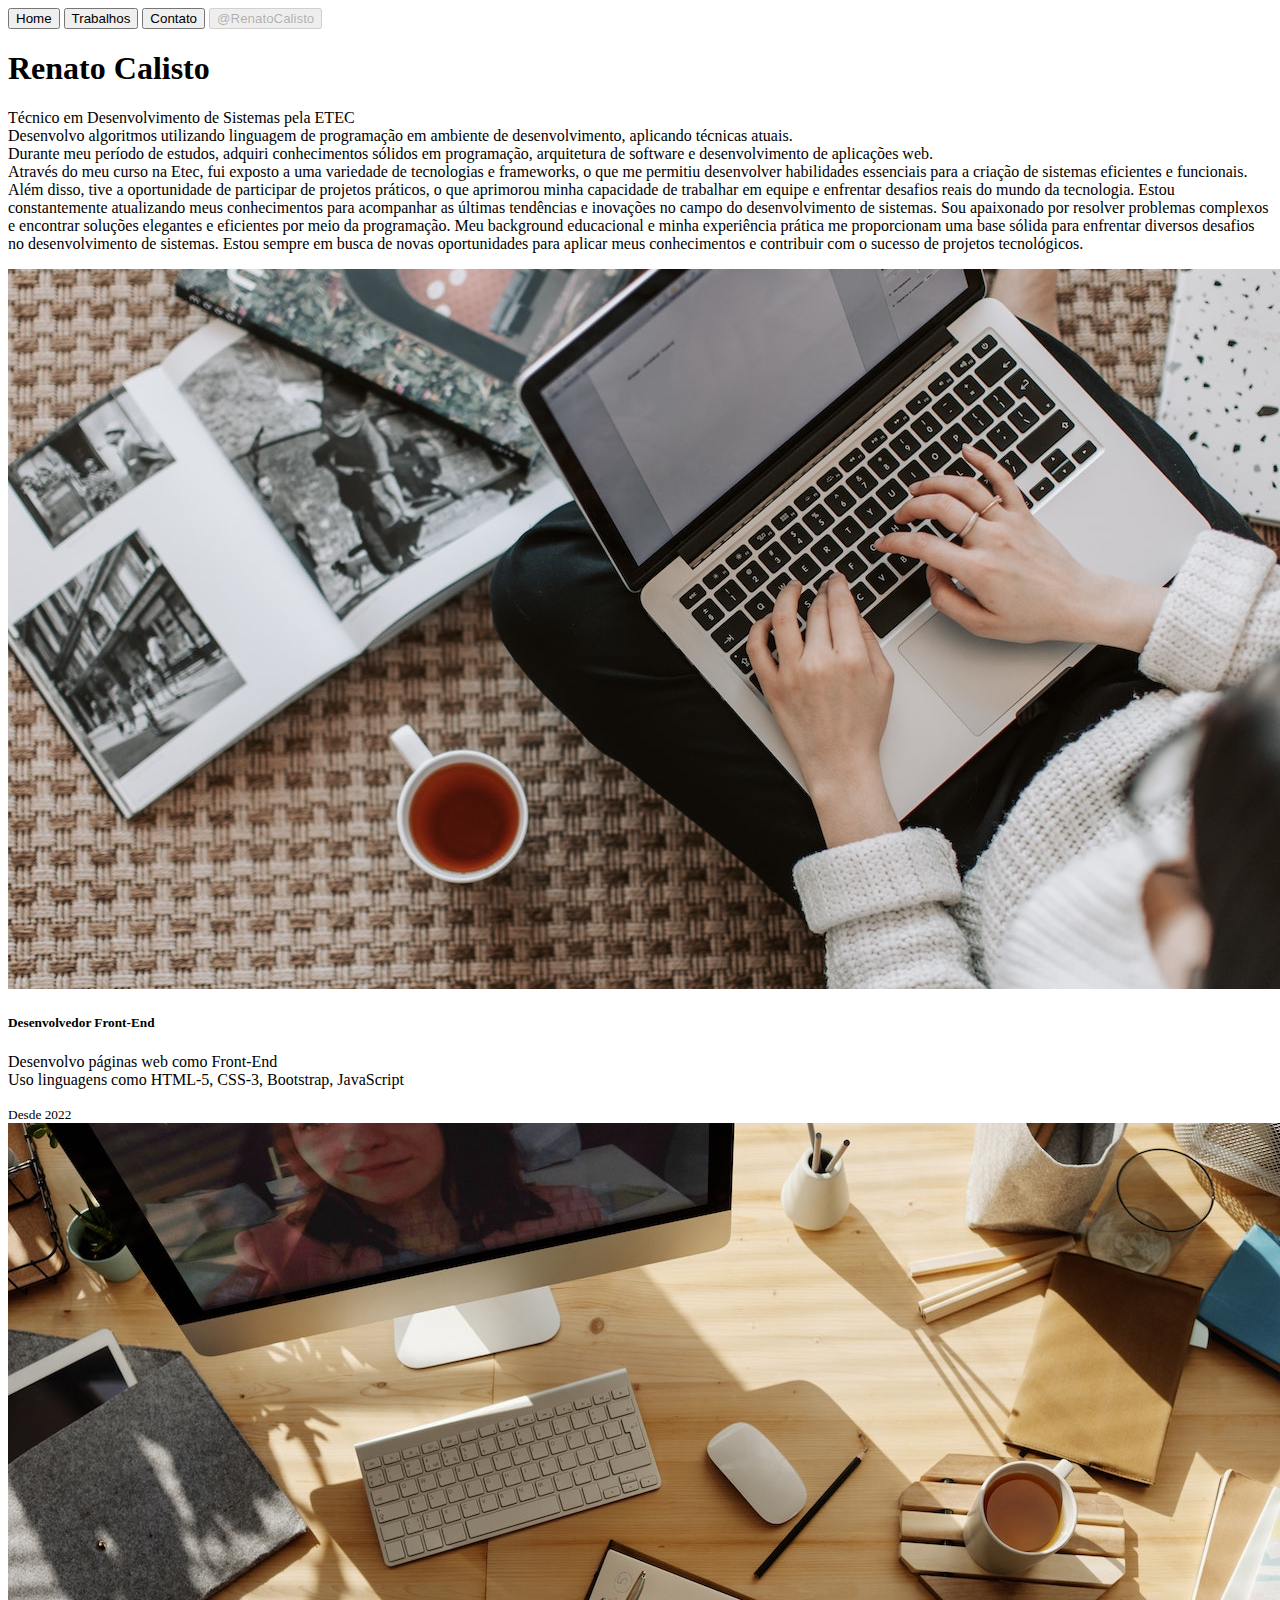
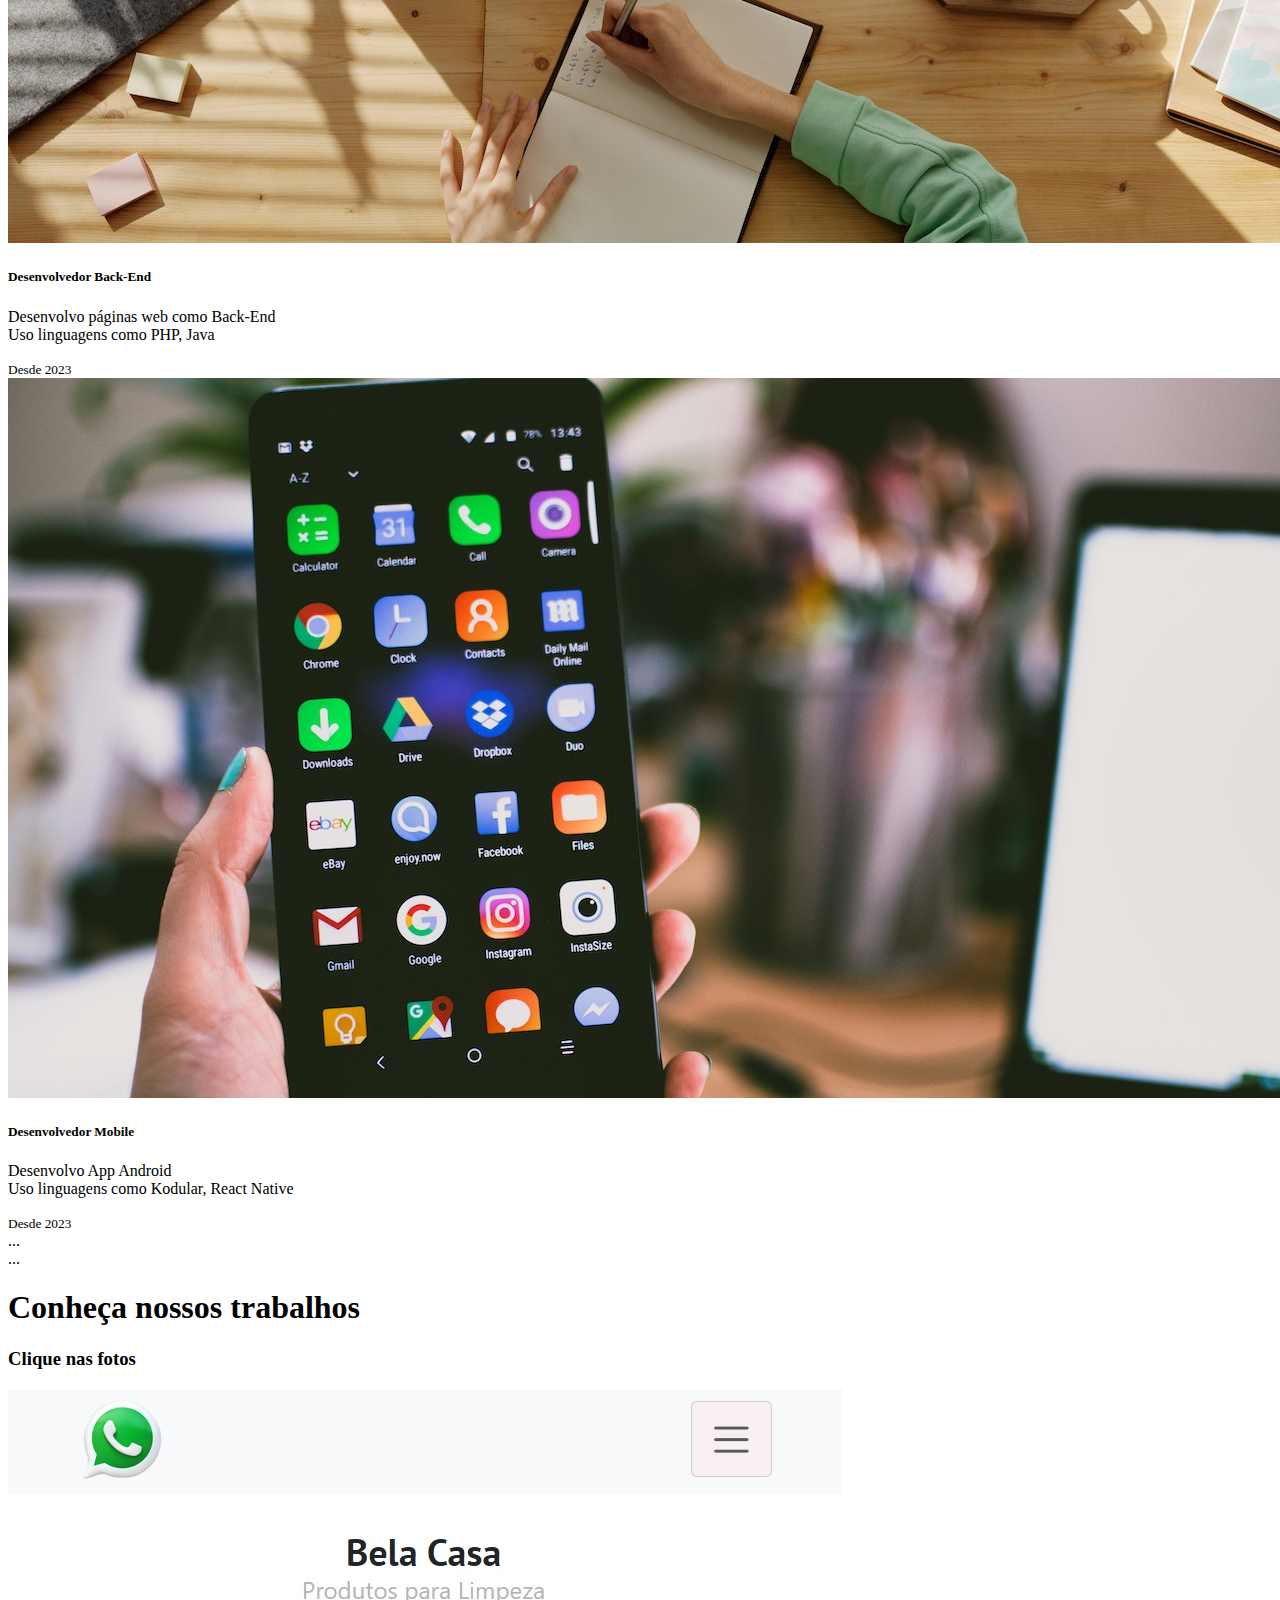
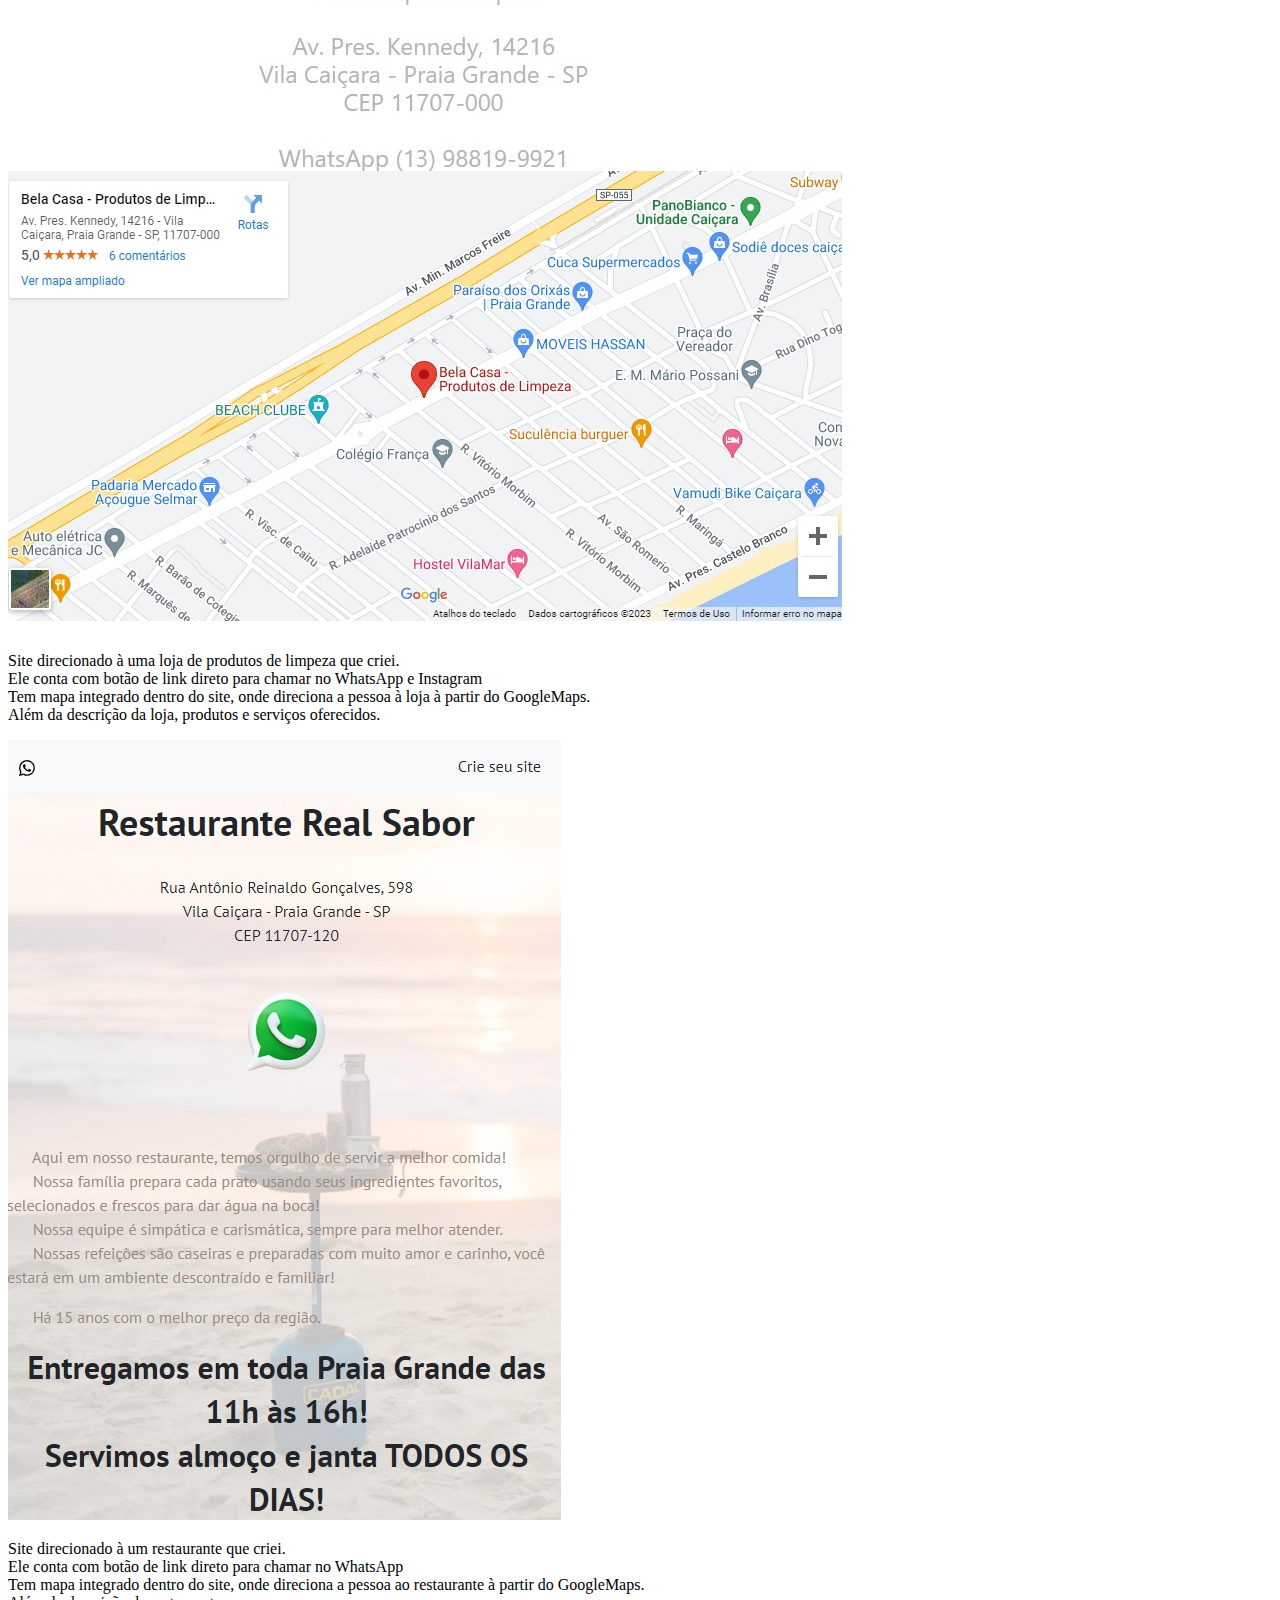
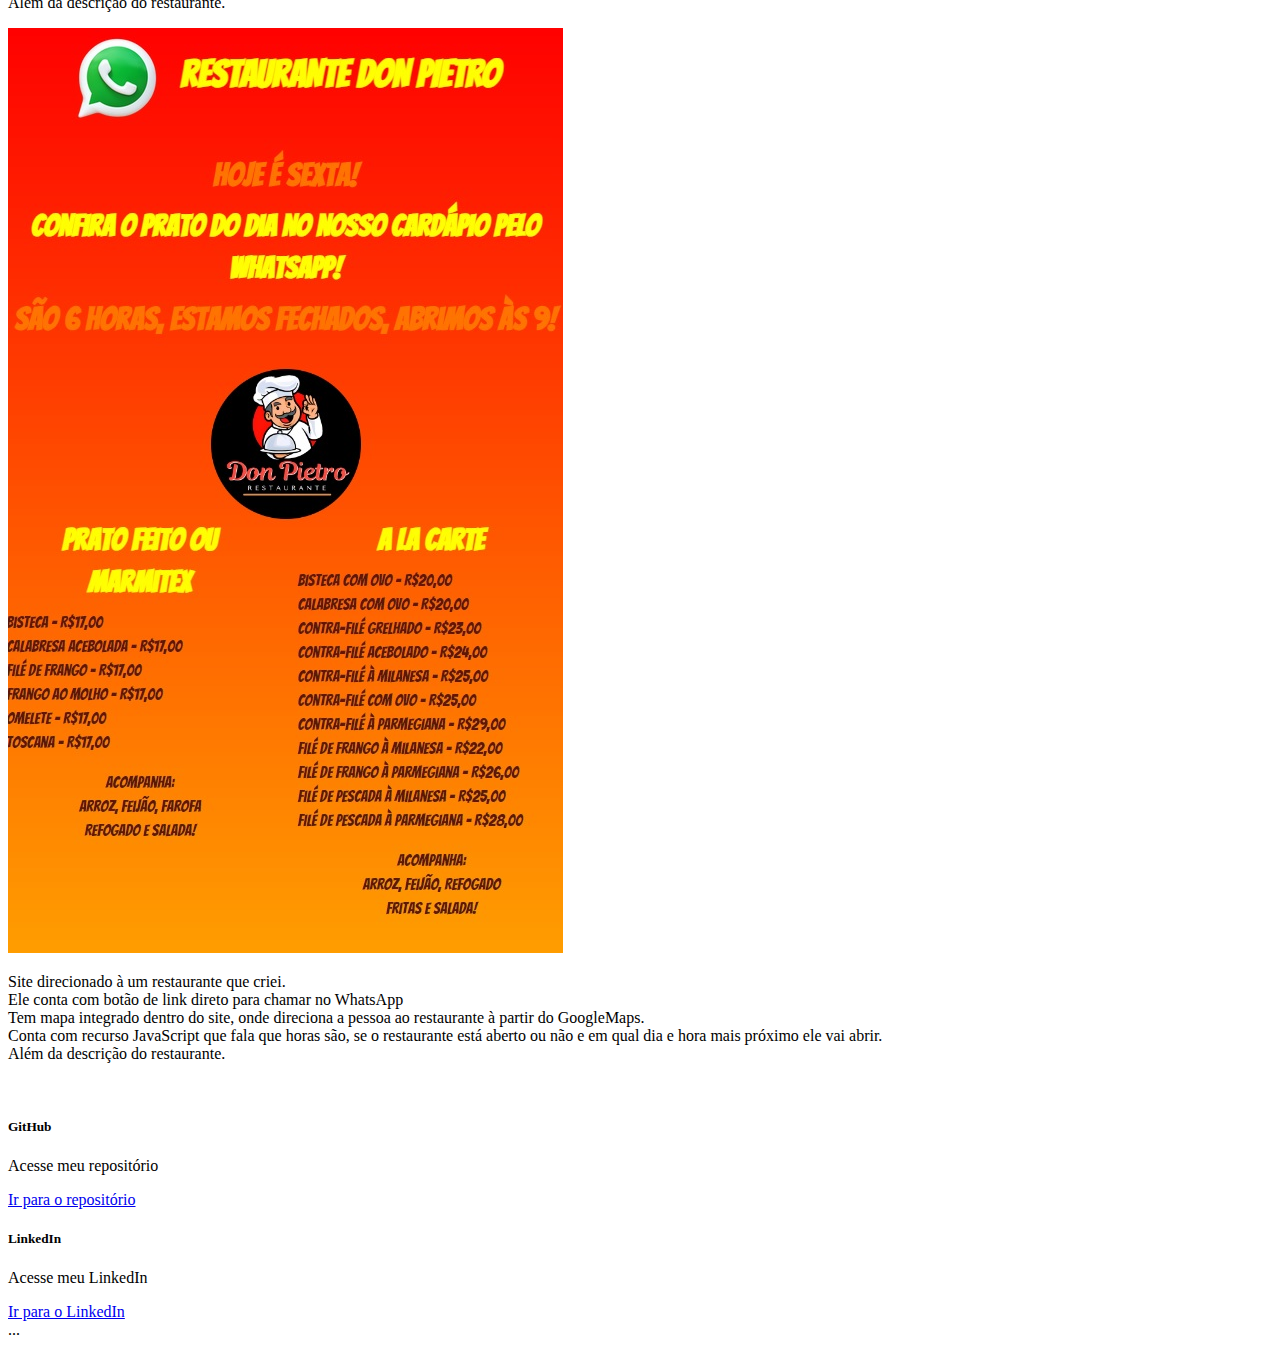
==== commit bfba3695: "Update index.html" ====
--- a/Projeto 1/index.html
+++ b/Projeto 1/index.html
@@ -31,15 +31,9 @@
     </nav>
     
       
-      
-      
-      
         <div class="tab-content" id="nav-tabContent">
           <div class="tab-pane fade show active" id="nav-home" role="tabpanel" aria-labelledby="nav-home-tab" tabindex="0">
             
-  
-  
-              
               <h1 class="text-center container-fluid">
                   Renato Calisto
               </h1>
@@ -57,9 +51,6 @@
                   </p>
   
              
-             
-             
-             
               <div class=" container-fluid row row-cols-1 row-cols-md-3 g-4">
   
                   <div class="col">
@@ -96,7 +87,7 @@
                       <div class="card-body">
                         <h5 class="card-title text-center">Desenvolvedor Mobile</h5>
                         <p class="card-text text-center">Desenvolvo App Android <br>
-                        Uso linguagens como Kodular</p>
+                        Uso linguagens como Kodular, React Native</p>
                       </div>
                       <div class="card-footer text-center">
                         <small class="text-body-secondary">Desde 2023</small>
@@ -179,11 +170,6 @@
     <div class="tab-pane fade text-center" id="nav-contact" role="tabpanel" aria-labelledby="nav-contact-tab" tabindex="0">
       
       <br>
-
-
-
-
-
 
       <div class="row container-fluid">
         <div class="col-sm-6 mb-3 mb-sm-0">
@@ -206,51 +192,12 @@
         </div>
       </div>
 
-
-
-
-
-
-
-
-
-
-
-
-
-
-
-
-
-
-
-
-
-
-
-
-
-
      
     </div>
     <div class="tab-pane fade" id="nav-disabled" role="tabpanel" aria-labelledby="nav-disabled-tab" tabindex="0">...</div>
   </div>
 
-
-
-
-
-
-
-
-
-
-
-
-
-
-
       <script src="script.js"></script>
     <script src="https://cdn.jsdelivr.net/npm/bootstrap@5.3.0/dist/js/bootstrap.bundle.min.js" integrity="sha384-geWF76RCwLtnZ8qwWowPQNguL3RmwHVBC9FhGdlKrxdiJJigb/j/68SIy3Te4Bkz" crossorigin="anonymous"></script>
   </body>
-</html>+</html>
